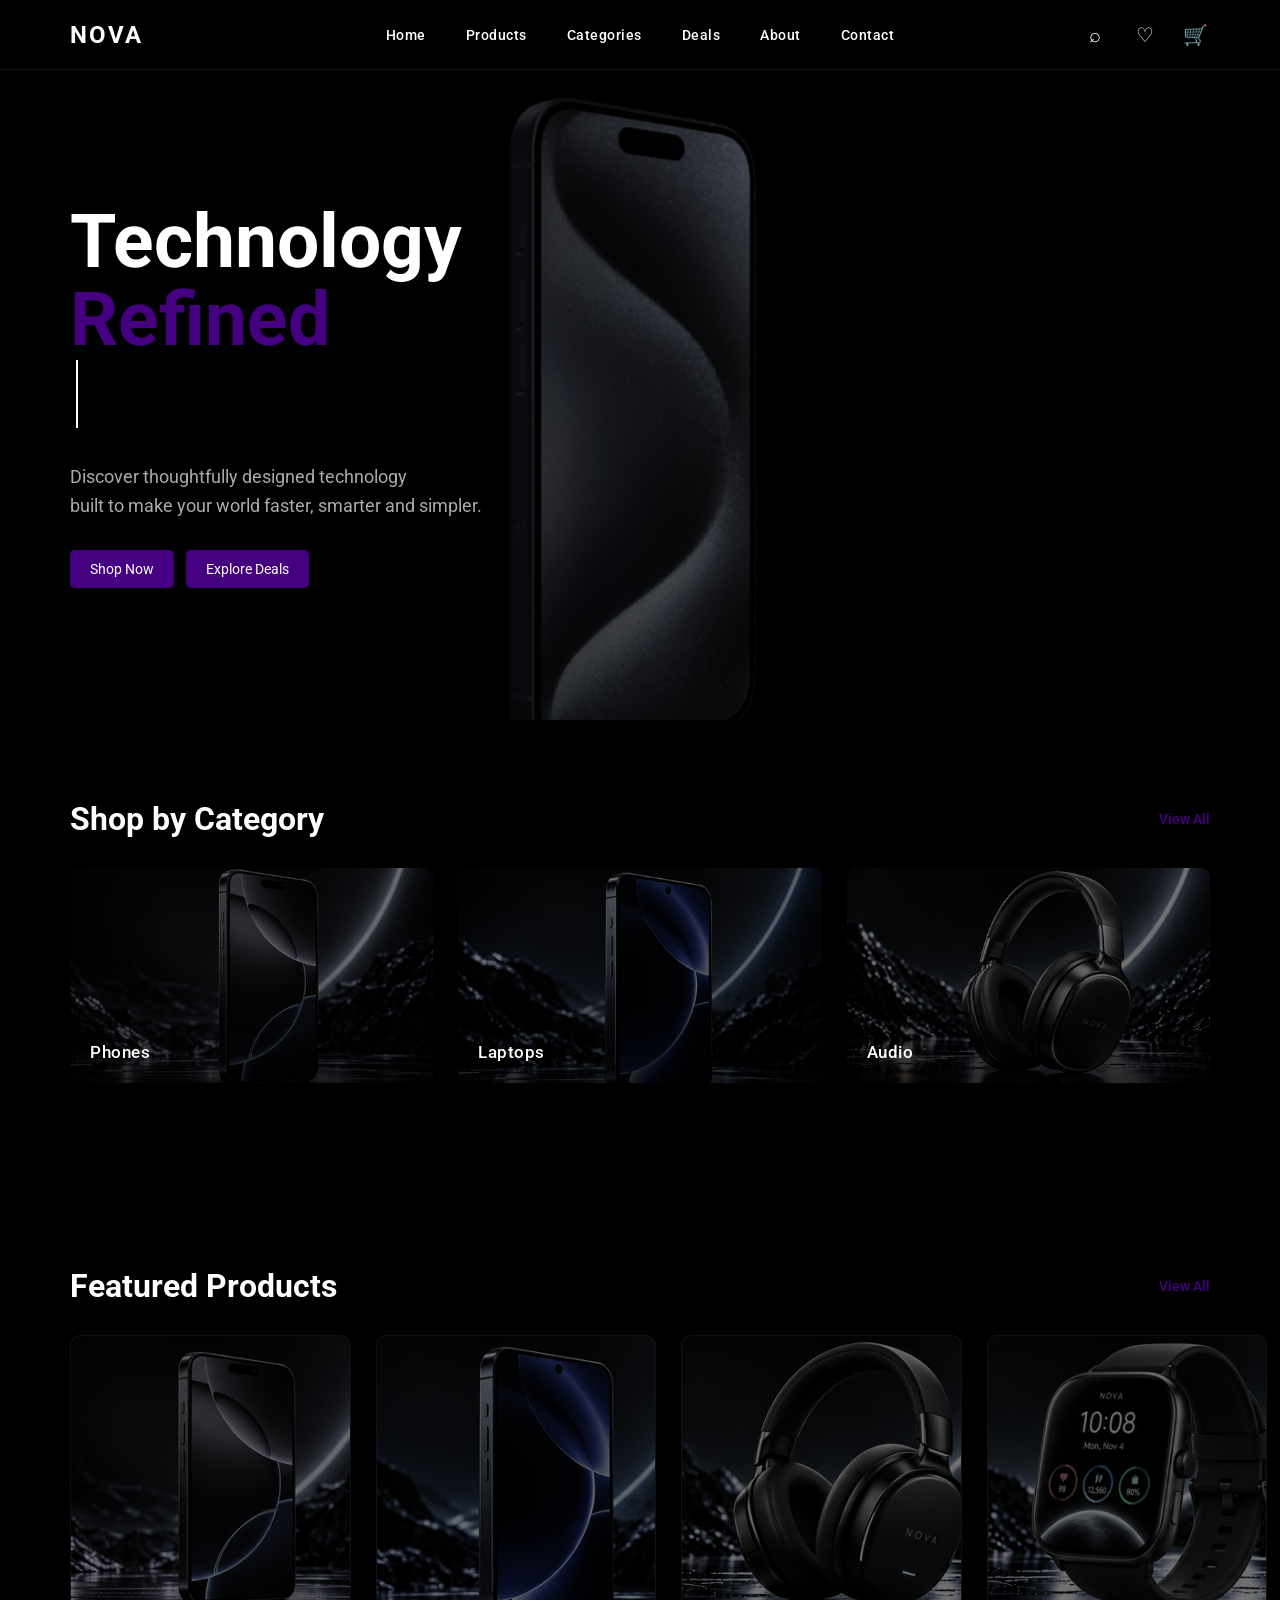
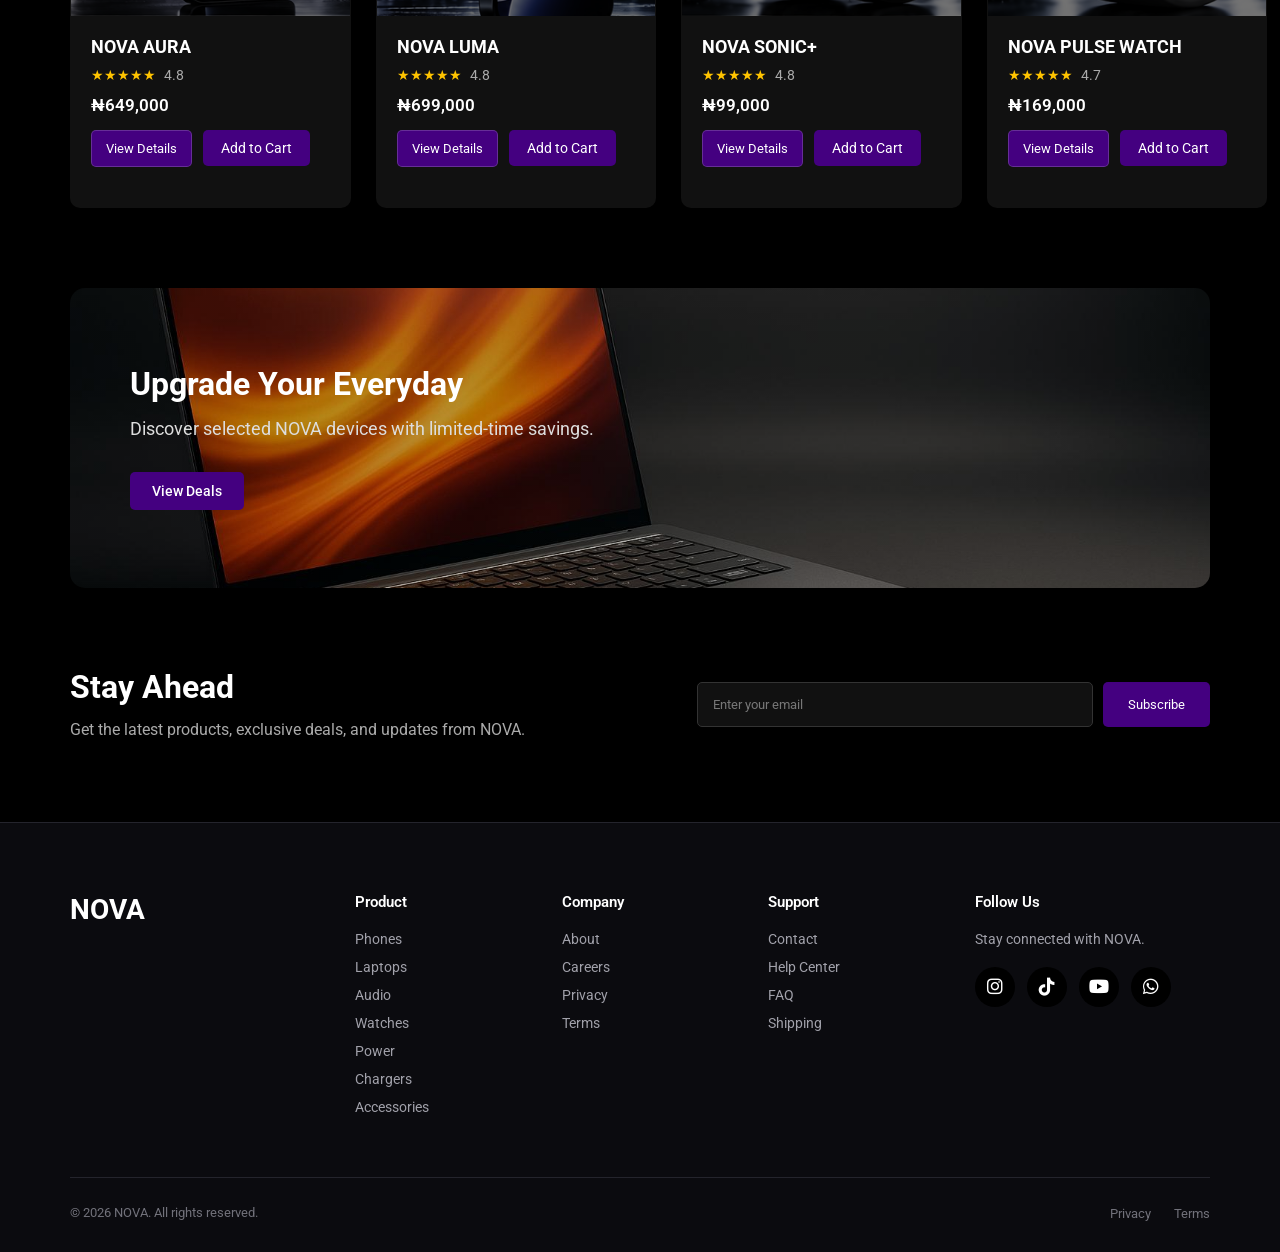
==== index.html @ fd6cf9b6 "Initial NOVA 2.0 frontend" ====
<!DOCTYPE html>

<html lang="en">

<head>

    <meta charset="UTF-8">

    <meta
        name="viewport"
        content="width=device-width, initial-scale=1.0"
    >

    <meta
        name="google-site-verification"
        content="E1t8seXe4FkP1gGQ0VygwPh6oIg7WVUODaqgXVJ8Ni4"
    >

    <link rel="stylesheet" href="style.css">

    <link
        rel="stylesheet"
        href="https://cdnjs.cloudflare.com/ajax/libs/font-awesome/6.5.2/css/all.min.css"
    >

    <title>NOVA | Technology Refined</title>

</head>

<body>


<header class="top-header">

    <a
        href="index.html"
        class="logo"
    >
        NOVA
    </a>

    <nav class="top-links">

        <a href="index.html">Home</a>
        <a href="Products.html">Products</a>
        <a href="Categories.html">Categories</a>
        <a href="Deals.html">Deals</a>
        <a href="About.html">About</a>
        <a href="Contact.html">Contact</a>

    </nav>

    <div class="nav-right">

        <button
            type="button"
            class="header-icon search-button"
            id="search-button"
            aria-label="Search"
        >
            ⌕
        </button>

        <a
            href="Cart.html"
            class="header-icon cart-button"
            aria-label="Shopping cart"
        >
            🛒

            <span
                class="cart-count"
                id="cart-count"
            >
                0
            </span>
        </a>

        <button
            type="button"
            class="hamburger-button"
            id="menu-button"
            aria-label="Open menu"
            aria-expanded="false"
        >
            <span></span>
            <span></span>
            <span></span>
        </button>

    </div>

</header>


<div
    class="dropdown-overlay"
    id="dropdown-overlay"
></div>


<div
    class="search-dropdown"
    id="search-dropdown"
>

    <div class="search-box">

        <span class="search-symbol">
            ⌕
        </span>

        <input
            type="text"
            id="search-input"
            placeholder="Search products..."
            autocomplete="off"
        >

        <button
            type="button"
            class="close-search"
            id="close-search"
            aria-label="Close search"
        >
            ×
        </button>

    </div>

    <div
        class="search-results"
        id="search-results"
    ></div>

</div>


<section class="hero">

    <div class="hero-text">

        <h1 data-typewriter>

            <span class="technology">
                Technology
            </span>

            <span class="refined">
                Refined
            </span>

        </h1>

        <p>
            Discover thoughtfully designed technology
            <br>
            built to make your world faster, smarter and simpler.
        </p>

        <div class="hero-buttons">

            <button
                type="button"
                onclick="window.location.href='Products.html'"
            >
                Shop Now
            </button>

            <button
                type="button"
                onclick="window.location.href='Deals.html'"
            >
                Explore Deals
            </button>

        </div>

    </div>

</section>


<section class="categories">

    <div class="category-header">

        <h2>
            Shop by Category
        </h2>

        <a href="Categories.html">
            View All
        </a>

    </div>


    <div class="category-container">

        <div class="category-card">

            <a href="Products.html?category=phones">

                <img
                    src="aura-graphite-01.png"
                    alt="NOVA phones"
                >

            </a>

            <h3>

                <a href="Products.html?category=phones">
                    Phones
                </a>

            </h3>

        </div>


        <div class="category-card">

            <a href="Products.html?category=laptops">

                <img
                    src="luma-black-01.png"
                    alt="NOVA laptops"
                >

            </a>

            <h3>

                <a href="Products.html?category=laptops">
                    Laptops
                </a>

            </h3>

        </div>


        <div class="category-card">

            <a href="Products.html?category=audio">

                <img
                    src="sonic-black-01.png"
                    alt="NOVA audio products"
                >

            </a>

            <h3>

                <a href="Products.html?category=audio">
                    Audio
                </a>

            </h3>

        </div>

    </div>

</section>


<section class="products">

    <div class="products-header">

        <h2>
            Featured Products
        </h2>

        <a href="Products.html">
            View All
        </a>

    </div>


    <div class="product-container">


        <div class="product-card">

            <div class="product-image">

                <img
                    src="aura-graphite-01.png"
                    alt="NOVA AURA"
                >

            </div>

            <div class="product-info">

                <h3>
                    NOVA AURA
                </h3>

                <p class="rating">
                    ★★★★★
                    <span>4.9</span>
                </p>

                <p class="price">
                    ₦649,000
                </p>

                <a
                    href="Product-details.html?id=nova-aura"
                    class="view-details"
                >
                    View Details
                </a>

                <button
                    type="button"
                    class="add-to-cart"
                    data-product-id="nova-aura"
                >
                    Add to Cart
                </button>

            </div>

        </div>


        <div class="product-card">

            <div class="product-image">

                <img
                    src="luma-black-01.png"
                    alt="NOVA LUMA"
                >

            </div>

            <div class="product-info">

                <h3>
                    NOVA LUMA
                </h3>

                <p class="rating">
                    ★★★★★
                    <span>4.8</span>
                </p>

                <p class="price">
                    ₦699,000
                </p>

                <a
                    href="Product-details.html?id=nova-luma"
                    class="view-details"
                >
                    View Details
                </a>

                <button
                    type="button"
                    class="add-to-cart"
                    data-product-id="nova-luma"
                >
                    Add to Cart
                </button>

            </div>

        </div>


        <div class="product-card">

            <div class="product-image">

                <img
                    src="sonic-plus-graphite-01.png"
                    alt="NOVA SONIC+"
                >

            </div>

            <div class="product-info">

                <h3>
                    NOVA SONIC+
                </h3>

                <p class="rating">
                    ★★★★★
                    <span>4.8</span>
                </p>

                <p class="price">
                    ₦99,000
                </p>

                <a
                    href="Product-details.html?id=nova-sonic-plus"
                    class="view-details"
                >
                    View Details
                </a>

                <button
                    type="button"
                    class="add-to-cart"
                    data-product-id="nova-sonic-plus"
                >
                    Add to Cart
                </button>

            </div>

        </div>


        <div class="product-card">

            <div class="product-image">

                <img
                    src="pulse-watch-graphite-01.png"
                    alt="NOVA PULSE WATCH"
                >

            </div>

            <div class="product-info">

                <h3>
                    NOVA PULSE WATCH
                </h3>

                <p class="rating">
                    ★★★★★
                    <span>4.7</span>
                </p>

                <p class="price">
                    ₦169,000
                </p>

                <a
                    href="Product-details.html?id=nova-pulse-watch"
                    class="view-details"
                >
                    View Details
                </a>

                <button
                    type="button"
                    class="add-to-cart"
                    data-product-id="nova-pulse-watch"
                >
                    Add to Cart
                </button>

            </div>

        </div>

    </div>

</section>


<section class="upgrade">

    <div class="upgrade-text">

        <h2>
            Upgrade Your Everyday
        </h2>

        <p>
            Discover selected NOVA devices with limited-time savings.
        </p>

        <a href="Deals.html">
            View Deals
        </a>

    </div>

</section>


<section class="newsletter">

    <div class="newsletter-text">

        <h2>
            Stay Ahead
        </h2>

        <p>
            Get the latest products, exclusive deals,
            and updates from NOVA.
        </p>

    </div>

    <div class="subscribe">

        <input
            type="email"
            placeholder="Enter your email"
        >

        <button type="submit">
            Subscribe
        </button>

    </div>

</section>


<footer class="footer">

    <div class="footer-content">

        <div class="footer-brand">

            <h2>
                NOVA
            </h2>

        </div>


        <div class="footer-column">

            <h3>
                Product
            </h3>

            <a href="Products.html?category=phones">
                Phones
            </a>

            <a href="Products.html?category=laptops">
                Laptops
            </a>

            <a href="Products.html?category=audio">
                Audio
            </a>

            <a href="Products.html?category=watches">
                Watches
            </a>

            <a href="Products.html?category=power">
                Power
            </a>

            <a href="Products.html?category=chargers">
                Chargers
            </a>

            <a href="Products.html?category=accessories">
                Accessories
            </a>

        </div>


        <div class="footer-column">

            <h3>
                Company
            </h3>

            <a href="About.html">
                About
            </a>

            <a href="#">
                Careers
            </a>

            <a href="#">
                Privacy
            </a>

            <a href="#">
                Terms
            </a>

        </div>


        <div class="footer-column">

            <h3>
                Support
            </h3>

            <a href="Contact.html">
                Contact
            </a>

            <a href="#">
                Help Center
            </a>

            <a href="#">
                FAQ
            </a>

            <a href="#">
                Shipping
            </a>

        </div>


        <div class="footer-social">

            <h3>
                Follow Us
            </h3>

            <p>
                Stay connected with NOVA.
            </p>

            <div class="social-icons">

                <a
                    href="https://instagram.com/iamprincekamsi/"
                    target="_blank"
                    rel="noopener noreferrer"
                    aria-label="Instagram"
                >
                    <i class="fab fa-instagram"></i>
                </a>

                <a
                    href="https://tiktok.com/@iamprincewill8/"
                    target="_blank"
                    rel="noopener noreferrer"
                    aria-label="TikTok"
                >
                    <i class="fab fa-tiktok"></i>
                </a>

                <a
                    href="https://youtube.com/@Princekamsiyochukwu"
                    target="_blank"
                    rel="noopener noreferrer"
                    aria-label="YouTube"
                >
                    <i class="fab fa-youtube"></i>
                </a>

                <a
                    href="https://wa.me/2348119819202/"
                    target="_blank"
                    rel="noopener noreferrer"
                    aria-label="WhatsApp"
                >
                    <i class="fab fa-whatsapp"></i>
                </a>

            </div>

        </div>

    </div>


    <div class="footer-bottom">

        <p>
            © 2026 NOVA. All rights reserved.
        </p>

        <div>

            <a href="#">
                Privacy
            </a>

            <a href="#">
                Terms
            </a>

        </div>

    </div>

</footer>


<button
    id="back-to-top"
    class="back-to-top"
    aria-label="Back to top"
>
    ↑
</button>


<script src="site.js"></script>

</body>

</html>
---- style.css ----
@import url("https://fonts.googleapis.com/css2?family=Roboto:wght@400;500;600;700&display=swap");

* {
  margin: 0;
  padding: 0;
  box-sizing: border-box;
  font-family: "Roboto", sans-serif;
  }

html {
scroll-behavior: smooth;
scroll-padding-top: 80px;
}

body {
background: #000;
color: #fff;
overflow-x: hidden;
}

img {
max-width: 100%;
display: block;
}

button {
border: none;
cursor: pointer;
font-family: inherit;
}

button:hover {
background-color: rgb(85, 0, 160);
}

button:active {
transform: scale(.97);
}

.top-header {
width: 100%;
min-height: 70px;
background: rgba(0, 0, 0, .82);
backdrop-filter: blur(14px);
-webkit-backdrop-filter: blur(14px);
border-bottom: 1px solid rgba(255, 255, 255, .08);
display: flex;
align-items: center;
padding: 0 70px;
gap: 20px;
position: sticky;
top: 0;
z-index: 5000;
}

.logo {
width: 200px;
flex-shrink: 0;
color: #fff;
text-decoration: none;
font-size: 24px;
font-weight: 700;
letter-spacing: 2px;
}

.top-links {
flex: 1;
display: flex;
align-items: center;
justify-content: center;
gap: 40px;
}

.top-links a {
position: relative;
color: #fff;
text-decoration: none;
font-size: 14px;
font-weight: 500;
letter-spacing: .5px;
white-space: nowrap;
transition: color .3s ease;
}

.top-links a::after {
content: "";
position: absolute;
left: 0;
bottom: -7px;
width: 0;
height: 2px;
background: rgb(68, 0, 128);
transition: width .3s ease;
}

.top-links a:hover {
color: #aaa;
}

.top-links a:hover::after {
width: 100%;
}

.nav-right {
width: 200px;
flex-shrink: 0;
display: flex;
align-items: center;
justify-content: flex-end;
gap: 20px;
}

.header-icon {
width: 30px;
height: 35px;
position: relative;
display: flex;
align-items: center;
justify-content: center;
padding: 0;
background: transparent;
color: #fff;
text-decoration: none;
font-size: 20px;
line-height: 1;
appearance: none;
-webkit-appearance: none;
box-shadow: none;
transition: color .3s ease, transform .2s ease;
}

.header-icon:hover {
background: transparent;
color: #aaa;
transform: translateY(-1px);
}

.cart-button {
position: relative;
}

.cart-count {
position: absolute;
top: -5px;
right: -8px;
min-width: 18px;
height: 18px;
padding: 0 4px;
display: none;
align-items: center;
justify-content: center;
background: rgb(68, 0, 128);
color: #fff;
border-radius: 50px;
font-size: 10px;
font-weight: 700;
line-height: 1;
}

.sign-in-button {
display: inline-flex;
align-items: center;
justify-content: center;
padding: 8px 16px;
background: rgb(68, 0, 128);
color: #fff;
text-decoration: none;
border-radius: 5px;
font-size: 14px;
transition: background .3s ease, transform .2s ease;
}

.sign-in-button:hover {
background: rgb(85, 0, 160);
transform: translateY(-2px);
}

.hamburger-button {
display: none;
width: 38px;
height: 38px;
padding: 7px;
background: transparent;
flex-direction: column;
align-items: center;
justify-content: center;
gap: 5px;
flex-shrink: 0;
}

.hamburger-button:hover {
background: transparent;
}

.hamburger-button span {
width: 22px;
height: 2px;
display: block;
background: #fff;
border-radius: 2px;
transition: transform .3s ease, opacity .3s ease;
}

.hamburger-button.active span:nth-child(1) {
transform: translateY(7px) rotate(45deg);
}

.hamburger-button.active span:nth-child(2) {
opacity: 0;
}

.hamburger-button.active span:nth-child(3) {
transform: translateY(-7px) rotate(-45deg);
}

.mobile-menu {
display: none;
}

.mobile-menu.active {
display: flex;
}

.search-dropdown {
position: fixed;
top: 70px;
right: 70px;
width: 420px;
max-width: calc(100vw - 40px);
background: #111;
border: 1px solid #292929;
border-radius: 0 0 12px 12px;
z-index: 6000;
opacity: 0;
visibility: hidden;
transform: translateY(-10px);
transition: opacity .25s ease, transform .25s ease, visibility .25s ease;
}

.search-dropdown.active {
opacity: 1;
visibility: visible;
transform: translateY(0);
}

.search-box {
display: flex;
align-items: center;
gap: 12px;
padding: 16px 18px;
border-bottom: 1px solid #292929;
}

.search-symbol {
color: #888;
font-size: 20px;
}

#search-input {
flex: 1;
min-width: 0;
height: 40px;
background: transparent;
border: none;
outline: none;
color: #fff;
font-size: 15px;
}

#search-input::placeholder {
color: #666;
}

.close-search {
padding: 0;
background: transparent;
color: #888;
border: none;
font-size: 24px;
line-height: 1;
}

.close-search:hover {
background: transparent;
color: #fff;
}

.search-results {
max-height: 420px;
overflow-y: auto;
}

.search-result {
width: 100%;
display: flex;
align-items: center;
gap: 14px;
padding: 13px 16px;
border: none;
border-bottom: 1px solid #222;
background: transparent;
color: white;
text-align: left;
cursor: pointer;
transition: background .2s ease;
}

.search-result:hover {
background: #1b1b1b;
}

.search-result:last-child {
border-bottom: none;
}

.search-result-image {
width: 52px;
height: 52px;
flex-shrink: 0;
display: flex;
align-items: center;
justify-content: center;
overflow: hidden;
background: #181818;
border-radius: 7px;
}

.search-result-image img {
width: 100%;
height: 100%;
object-fit: contain;
}

.search-result-info {
flex: 1;
min-width: 0;
}

.search-result-info strong {
display: block;
margin-bottom: 4px;
color: #fff;
font-size: 14px;
white-space: nowrap;
overflow: hidden;
text-overflow: ellipsis;
}

.search-result-info small {
display: block;
color: #888;
font-size: 12px;
}

.search-result-price {
color: #fff;
font-size: 13px;
font-weight: 600;
white-space: nowrap;
}

.search-message {
padding: 25px 18px;
color: #777;
font-size: 13px;
text-align: center;
}

.dropdown-overlay {
position: fixed;
inset: 70px 0 0;
background: rgba(0, 0, 0, .45);
z-index: 5500;
opacity: 0;
visibility: hidden;
transition: opacity .25s ease, visibility .25s ease;
}

.dropdown-overlay.active {
opacity: 1;
visibility: visible;
}

.hero {
min-height: 650px;
display: flex;
align-items: center;
position: relative;
overflow: hidden;
padding: 70px;
background-color: #18121f;
background-image:
linear-gradient(
90deg,
rgba(0, 0, 0, .95) 0%,
rgba(0, 0, 0, .75) 45%,
rgba(0, 0, 0, .10) 100%
),
url("generic image 1.jpg");
background-size: cover;
background-position: left center;
background-repeat: no-repeat;
animation: heroReveal 1s cubic-bezier(0.22, 1, 0.36, 1) both;
}

.hero-text {
width: 50%;
max-width: 650px;
position: relative;
z-index: 2;
opacity: 0;
transform: translateY(70px);
animation: heroTextReveal .9s cubic-bezier(0.22, 1, 0.36, 1) .25s both;
}

.hero-text h1 {
font-size: clamp(55px, 6vw, 75px);
line-height: 1.05;
margin-bottom: 25px;
}

.technology {
display: block;
color: #fff;
}

.refined {
display: block;
color: rgb(68, 0, 128);
}

.hero-text p {
max-width: 500px;
color: #aaa;
font-size: 18px;
line-height: 1.6;
margin-bottom: 30px;
}

.hero-buttons {
display: flex;
align-items: center;
flex-wrap: wrap;
gap: 12px;
}

.hero-buttons button {
padding: 11px 20px;
background: rgb(68, 0, 128);
color: #fff;
border-radius: 5px;
font-size: 14px;
transition: background .3s ease, transform .2s ease;
}

.hero-buttons button:hover {
background: rgb(85, 0, 160);
transform: translateY(-2px);
}

.categories {
padding: 80px 70px;
background: #000;
}

.category-header {
width: 100%;
display: flex;
align-items: center;
justify-content: space-between;
margin-bottom: 30px;
}

.category-header h2 {
color: #fff;
font-size: 32px;
}

.category-header a {
color: rgb(68, 0, 128);
text-decoration: none;
font-size: 14px;
font-weight: 500;
transition: color .3s ease;
}

.category-header a:hover {
color: #aaa;
}

.category-container {
width: 100%;
display: grid;
grid-template-columns: repeat(3, minmax(0, 1fr));
gap: 25px;
}

.category-card {
height: 90%;
position: relative;
overflow: hidden;
display: flex;
align-items: center;
justify-content: center;
background: #111;
border-radius: 10px;
animation: revealCard linear both;
animation-timeline: view();
animation-range: entry 0% cover 45%;
}

.category-card:nth-child(2) {
animation-delay: .12s;
}

.category-card:nth-child(3) {
animation-delay: .24s;
}

.category-card img {
width: 100%;
height: 105%;
object-fit: cover;
object-position: center;
filter: brightness(45%) saturate(40%);
transition: filter .4s ease, transform .4s ease;
}

.category-card:hover img {
filter: brightness(100%) saturate(100%);
transform: scale(1.03);
}

.category-card::after {
content: "";
position: absolute;
inset: 0;
background: linear-gradient(
to top,
rgba(0, 0, 0, .65),
transparent 55%
);
pointer-events: none;
}

.category-card h3 {
position: absolute;
left: 20px;
bottom: 20px;
z-index: 2;
margin: 0;
}

.category-card h3 a {
color: #fff;
text-decoration: none;
font-size: 17px;
font-weight: 500;
letter-spacing: .5px;
}

.category-card h3 a:hover {
color: #ddd;
}

.products {
padding: 80px 70px;
background: #000;
}

.products-header {
width: 100%;
display: flex;
align-items: center;
justify-content: space-between;
margin-bottom: 30px;
}

.products-header h2 {
color: #fff;
font-size: 32px;
}

.products-header a {
color: rgb(68, 0, 128);
text-decoration: none;
font-size: 14px;
font-weight: 500;
transition: color .3s ease;
}

.products-header a:hover {
color: #aaa;
}

.product-container {
width: 105%;
display: grid;
grid-template-columns: repeat(4, minmax(0, 1fr));
gap: 25px;
}

.product-card {
min-width: 0;
overflow: hidden;
padding-bottom: 20px;
background: #111;
border-radius: 10px;
border: 1px solid transparent;
animation: revealCard linear both;
animation-timeline: view();
animation-range: entry 0% cover 45%;
transition:
transform .3s ease,
border-color .3s ease,
box-shadow .3s ease;
}

.product-card:nth-child(2) {
animation-delay: .12s;
}

.product-card:nth-child(3) {
animation-delay: .24s;
}

.product-card:nth-child(4) {
animation-delay: .36s;
}

.product-card:hover {
transform: translateY(-5px);
border-color: rgba(68, 0, 128, .4);
box-shadow: 0 15px 35px rgba(0, 0, 0, .35);
}

.product-image {
width: 105%;
height: 280px;
display: flex;
align-items: center;
justify-content: center;
overflow: hidden;
background: #151515;
}

.product-image img {
width: 100%;
height: 100%;
display: block;
object-fit: cover;
object-position: center;
filter: brightness(45%) saturate(40%);
transition: filter .4s ease, transform .4s ease;
}

.product-card:hover .product-image img {
filter: brightness(100%) saturate(100%);
transform: scale(1.04);
}

.product-info {
padding: 20px;
}

.product-info h3 {
color: #fff;
font-size: 18px;
margin-bottom: 10px;
}

.rating {
color: #ffc400;
font-size: 14px;
margin-bottom: 12px;
}

.rating span {
color: #aaa;
margin-left: 5px;
}

.price {
color: #fff;
font-size: 17px;
font-weight: 600;
margin-bottom: 15px;
}

.view-details {
display: inline-flex;
align-items: center;
justify-content: center;
margin-right: 7px;
padding: 10px 14px;
background:  rgb(68, 0, 128);
color: #fff;
border: 1px solid rgba(255, 255, 255, .18);
border-radius: 5px;
text-decoration: none;
font-size: 13px;
transition:
background .3s ease,
border-color .3s ease,
transform .2s ease;
}

.view-details:hover {
background: rgba(68, 0, 128, .18);
border-color: rgba(68, 0, 128, .7);
transform: translateY(-2px);
}

.product-info button,
.add-to-cart {
background: rgb(68, 0, 128);
color: #fff;
padding: 10px 18px;
border: none;
border-radius: 5px;
cursor: pointer;
font-size: 14px;
transition: background .3s ease, transform .2s ease;
}

.product-info button:hover,
.add-to-cart:hover {
background: rgb(85, 0, 160);
transform: translateY(-2px);
}

.product-info button:disabled,
.add-to-cart:disabled {
opacity: .8;
cursor: default;
transform: none;
}

.upgrade {
margin: 0 70px;
min-height: 300px;
padding: 60px;
display: flex;
align-items: center;
justify-content: flex-start;
overflow: hidden;
border-radius: 15px;
background-image:
linear-gradient(
rgba(0, 0, 0, .25),
rgba(0, 0, 0, .25)
),
url("generic\ image\ 7.jpg");
background-size: cover;
background-position: center;
animation: revealSection linear both;
animation-timeline: view();
animation-range: entry 0% cover 45%;
}

.upgrade-text h2 {
color: #fff;
font-size: 32px;
margin-bottom: 12px;
}

.upgrade-text p {
color: #ddd;
font-size: 18px;
line-height: 1.6;
margin-bottom: 28px;
}

.upgrade-text a {
display: inline-flex;
align-items: center;
justify-content: center;
padding: 11px 22px;
background: rgb(68, 0, 128);
color: #fff;
text-decoration: none;
border-radius: 5px;
font-size: 14px;
font-weight: 500;
transition: background .3s ease, transform .2s ease;
}

.upgrade-text a:hover {
background: rgb(85, 0, 160);
transform: translateY(-2px);
}

.newsletter {
padding: 80px 70px;
display: flex;
align-items: center;
justify-content: space-between;
gap: 50px;
background: #000;
animation: revealSection linear both;
animation-timeline: view();
animation-range: entry 0% cover 45%;
}

.newsletter-text {
width: 45%;
}

.newsletter-text h2 {
color: #fff;
font-size: 32px;
margin-bottom: 12px;
}

.newsletter-text p {
color: #aaa;
font-size: 16px;
line-height: 1.5;
}

.subscribe {
width: 45%;
display: flex;
align-items: center;
gap: 10px;
}

.subscribe input {
flex: 1;
height: 45px;
padding: 0 15px;
background: #111;
color: #fff;
border: 1px solid #333;
border-radius: 5px;
outline: none;
transition: border-color .3s ease, box-shadow .3s ease;
}

.subscribe input:focus {
border-color: rgb(68, 0, 128);
box-shadow: 0 0 0 3px rgba(68, 0, 128, .15);
}

.subscribe input::placeholder {
color: #777;
}

.subscribe button {
height: 45px;
padding: 0 25px;
background: rgb(68, 0, 128);
color: #fff;
border: none;
border-radius: 5px;
cursor: pointer;
}

.subscribe button:hover {
background: rgb(85, 0, 160);
}

.footer {
padding: 70px 70px 30px;
border-top: 1px solid #24242c;
background: #0b0b0f;
animation: revealSection linear both;
animation-timeline: view();
animation-range: entry 0% cover 45%;
}

.footer-content {
max-width: 1400px;
margin: 0 auto;
display: grid;
grid-template-columns: 1.5fr 1fr 1fr 1fr 1.5fr;
gap: 50px;
align-items: start;
}

.footer-brand h2 {
color: #fff;
font-size: 28px;
font-weight: 700;
}

.footer-column {
display: flex;
flex-direction: column;
}

.footer-column h3,
.footer-social h3 {
color: #fff;
font-size: 15px;
font-weight: 600;
margin-bottom: 20px;
}

.footer-column a {
color: #a1a1aa;
text-decoration: none;
font-size: 14px;
margin-bottom: 12px;
transition: color .3s ease, transform .3s ease;
}

.footer-column a:hover {
color: #8b5cf6;
transform: translateX(3px);
}

.footer-social p {
color: #a1a1aa;
font-size: 14px;
margin-bottom: 20px;
}

.social-icons {
display: flex;
gap: 12px;
}

.social-icons a {
width: 40px;
height: 40px;
border-radius: 50%;
display: flex;
align-items: center;
justify-content: center;
color: #fff;
background: #000;
text-decoration: none;
font-size: 18px;
transition: all .3s ease;
}

.social-icons a:hover {
background: #8b5cf6;
transform: translateY(-3px);
}

.footer-bottom {
max-width: 1400px;
margin: 50px auto 0;
padding-top: 25px;
border-top: 1px solid #24242c;
display: flex;
justify-content: space-between;
align-items: center;
}

.footer-bottom p {
color: #71717a;
font-size: 13px;
}

.footer-bottom a {
color: #71717a;
text-decoration: none;
font-size: 13px;
margin-left: 20px;
}

.footer-bottom a:hover {
color: #fff;
}

.back-to-top {
position: fixed;
right: 25px;
bottom: 25px;
width: 42px;
height: 42px;
border: 1px solid rgba(168, 85, 247, .45);
border-radius: 50%;
background: rgba(16, 16, 24, .92);
color: #fff;
display: flex;
align-items: center;
justify-content: center;
font-size: 19px;
line-height: 1;
cursor: pointer;
opacity: 0;
visibility: hidden;
transform: translateY(15px);
transition:
opacity .3s ease,
visibility .3s ease,
transform .3s ease,
background .3s ease,
box-shadow .3s ease;
z-index: 4000;
}

.back-to-top.show {
opacity: 1;
visibility: visible;
transform: translateY(0);
}

.back-to-top:hover {
background: #8b2cff;
box-shadow: 0 0 20px rgba(139, 44, 255, .35);
transform: translateY(-3px);
}

[data-typewriter] {
    display: inline-block;
    min-height: 1.2em;
}

.typewriter-active::after {
    content: "";
    display: inline-block;
    width: 2px;
    height: 0.9em;
    margin-left: 6px;
    background: currentColor;
    vertical-align: -0.05em;
    animation: nova-cursor 0.7s steps(1) infinite;
}

.typewriter-finished::after {
    animation: nova-cursor 0.7s steps(1) infinite;
}

@keyframes nova-cursor {
    0%,
    49% {
        opacity: 1;
    }

    50%,
    100% {
        opacity: 0;
    }
}

@keyframes heroReveal {
from {
opacity: 0;
transform: translateY(80px) scale(.94);
}


to {
    opacity: 1;
    transform: translateY(0) scale(1);
}


}

@keyframes heroTextReveal {
from {
opacity: 0;
transform: translateY(70px);
}


to {
    opacity: 1;
    transform: translateY(0);
}


}

@keyframes revealSection {
from {
opacity: 0;
transform: translateY(120px) scale(.94);
}


to {
    opacity: 1;
    transform: translateY(0) scale(1);
}


}

@keyframes revealCard {
from {
opacity: 0;
transform: translateY(100px) scale(.90);
}


to {
    opacity: 1;
    transform: translateY(0) scale(1);
}


}

@media (prefers-reduced-motion: reduce) {


html {
    scroll-behavior: auto;
}

*,
*::before,
*::after {
    animation-duration: .01ms !important;
    animation-iteration-count: 1 !important;
    transition-duration: .01ms !important;
}

.hero,
.hero-text,
.categories,
.products,
.upgrade,
.newsletter,
.footer,
.category-card,
.product-card {
    animation: none !important;
    opacity: 1 !important;
    transform: none !important;
}


}

@media (max-width: 1000px) {


.top-header {
    padding: 0 35px;
}

.logo {
    width: 150px;
}

.top-links {
    gap: 20px;
}

.nav-right {
    width: 150px;
    gap: 12px;
}

.hero {
    min-height: 600px;
    padding: 55px 35px;
    background-position: 75% center;
}

.hero-text {
    width: 55%;
}

.hero-text h1 {
    font-size: 55px;
}

.hero-text p {
    font-size: 16px;
}

.categories {
    padding: 50px 35px;
}

.category-container {
    gap: 20px;
}

.category-card {
    height: 230px;
}

.products {
    padding: 50px 35px;
}

.product-container {
    grid-template-columns: repeat(2, minmax(0, 1fr));
    gap: 20px;
}

.upgrade {
    margin: 0 35px;
    padding: 50px;
    min-height: 280px;
}

.newsletter {
    padding: 50px 35px;
}

.footer {
    padding: 55px 35px 30px;
}

.footer-content {
    grid-template-columns: repeat(3, 1fr);
    gap: 35px;
}

.footer-brand {
    grid-column: 1 / -1;
}


}

@media (max-width: 650px) {


.top-header {
    min-height: 70px;
    padding: 0 20px;
    display: flex;
    align-items: center;
    justify-content: space-between;
    gap: 12px;
    flex-wrap: wrap;
}

.logo {
    width: auto;
    min-width: 0;
    font-size: 22px;
    margin-right: auto;
}

.nav-right {
    width: auto;
    min-width: 0;
    display: flex;
    align-items: center;
    justify-content: flex-end;
    gap: 10px;
}

.sign-in-button {
    display: inline-flex;
    padding: 7px 12px;
    font-size: 13px;
    white-space: nowrap;
}

.hamburger-button {
    display: flex;
    width: 32px;
    height: 32px;
    padding: 0;
    background: transparent;
    flex-direction: column;
    align-items: center;
    justify-content: center;
    gap: 5px;
    cursor: pointer;
}

.hamburger-button span {
    display: block;
    width: 22px;
    height: 2px;
    background: #fff;
    border-radius: 2px;
}

.top-links {
    display: none;
    order: 3;
    width: 100%;
    flex-basis: 100%;
    flex-direction: column;
    align-items: flex-start;
    justify-content: flex-start;
    gap: 0;
    margin-top: 15px;
    padding: 10px 0;
    border-top: 1px solid rgba(255, 255, 255, .1);
}

.top-links.active {
    display: flex !important;
}

.top-links a {
    display: block;
    width: 100%;
    padding: 13px 5px;
    color: #fff;
    font-size: 14px;
    text-decoration: none;
}

.top-links a::after {
    display: none;
}

.top-links a:hover,
.top-links a.active {
    color: #a855f7;
}

.search-dropdown {
    top: 70px;
    left: 15px;
    right: 15px;
    width: auto;
    max-width: none;
}

.dropdown-overlay {
    inset: 70px 0 0;
}

.hero {
    min-height: 520px;
    padding: 60px 25px;
    background-position: 70% center;
}

.hero-text {
    width: 65%;
}

.hero-text h1 {
    font-size: clamp(42px, 11vw, 58px);
}

.hero-text p {
    font-size: 16px;
    line-height: 1.6;
}

.hero-text p br {
    display: none;
}

.hero-buttons {
    gap: 10px;
}

.hero-buttons button {
    padding: 10px 17px;
    font-size: 13px;
}

.categories {
    padding: 70px 25px;
}

.category-header {
    margin-bottom: 30px;
}

.category-header h2 {
    font-size: 28px;
}

.category-header a {
    font-size: 14px;
}

.category-container {
    grid-template-columns: repeat(2, minmax(0, 1fr));
    gap: 20px;
}

.category-card {
    height: 100%;
}

.category-card:nth-child(3) {
    grid-column: 1 / -1;
    height: 230px;
}

.category-card h3 {
    left: 18px;
    bottom: 18px;
}

.category-card h3 a {
    font-size: 15px;
}

.products {
    padding: 70px 25px;
}

.products-header {
    margin-bottom: 30px;
}

.products-header h2 {
    font-size: 28px;
}

.product-container {
    grid-template-columns: repeat(2, minmax(0, 1fr));
    gap: 20px;
}

.product-image {
    height: 210px;
}

.product-info {
    padding: 12px;
}

.product-info h3 {
    font-size: 10px;
}

.rating {
    font-size: 13px;
}

.price {
    font-size: 16px;
}

.view-details {
    width: 100%;
    margin: 0 0 8px;
}

.product-info button,
.add-to-cart {
    width: 100%;
    padding: 10px;
    font-size: 13px;
}

.upgrade {
    margin: 0 25px;
    min-height: 300px;
    padding: 45px 30px;
    justify-content: center;
    text-align: center;
}

.upgrade-text h2 {
    font-size: 29px;
}

.upgrade-text p {
    font-size: 16px;
    margin-bottom: 25px;
}

.upgrade-text a {
    padding: 11px 21px;
    font-size: 13px;
}

.newsletter {
    padding: 70px 25px;
    display: grid;
    grid-template-columns: 1fr;
    gap: 30px;
    text-align: center;
}

.newsletter-text {
    width: 100%;
}

.newsletter-text h2 {
    font-size: 29px;
}

.newsletter-text p {
    font-size: 16px;
}

.subscribe {
    width: 100%;
    display: grid;
    grid-template-columns: 1fr auto;
    gap: 10px;
}

.subscribe input {
    width: 100%;
}

.subscribe button {
    height: 45px;
    padding: 0 20px;
}

.footer {
    padding: 55px 25px 30px;
}

.footer-content {
    grid-template-columns: repeat(2, minmax(0, 1fr));
    gap: 40px 30px;
}

.footer-brand {
    grid-column: 1 / -1;
}

.footer-social {
    grid-column: 1 / -1;
}

.footer-bottom {
    margin-top: 45px;
    flex-direction: column;
    align-items: flex-start;
    gap: 18px;
}

.footer-bottom a {
    margin-left: 0;
    margin-right: 20px;
}

.back-to-top {
    right: 16px;
    bottom: 18px;
    width: 38px;
    height: 38px;
    font-size: 17px;
}


}

@media (max-width: 500px) {


.top-header {
    padding: 0 18px;
}

.logo {
    font-size: 21px;
}

.nav-right {
    gap: 8px;
}

.header-icon {
    width: 30px;
    height: 35px;
}

.sign-in-button {
    padding: 7px 10px;
    font-size: 12px;
}

.hamburger-button {
    width: 36px;
    height: 36px;
}

.hero {
    min-height: 520px;
    padding: 60px 25px;
    background-position: 70% center;
}

.hero-text {
    width: 68%;
}

.hero-text h1 {
    font-size: 44px;
}

.hero-text p {
    font-size: 15px;
}

.categories {
    padding: 60px 20px;
}

.category-header h2 {
    font-size: 25px;
}

.category-container {
    gap: 15px;
}

.category-card {
    height: 190px;
}

.category-card:nth-child(3) {
    height: 200px;
}

.products {
    padding: 60px 20px;
}

.products-header h2 {
    font-size: 25px;
}

.product-container {
    gap: 15px;
}

.product-image {
    height: 190px;
}

.product-info {
    padding: 15px;
}

.product-info h3 {
    font-size: 15px;
}

.rating {
    font-size: 12px;
}

.price {
    font-size: 15px;
}

.upgrade {
    margin: 0 20px;
}


}

@media (max-width: 380px) {


.top-header {
    padding: 0 15px;
}

.logo {
    font-size: 20px;
}

.nav-right {
    gap: 5px;
}

.header-icon {
    width: 28px;
}

.sign-in-button {
    padding: 6px 8px;
    font-size: 11px;
}

.hamburger-button {
    width: 34px;
    height: 34px;
}

.hero {
    min-height: 500px;
    padding: 50px 20px;
    background-position: 68% center;
}

.hero-text {
    width: 72%;
}

.hero-text h1 {
    font-size: 39px;
}

.hero-text p {
    font-size: 14px;
}

.hero-buttons {
    gap: 8px;
}

.hero-buttons button {
    padding: 9px 13px;
    font-size: 12px;
}

.category-container {
    grid-template-columns: 1fr;
}

.category-card {
    height: 210px;
}

.category-card:nth-child(3) {
    grid-column: auto;
    height: 210px;
}

.product-container {
    grid-template-columns: 1fr;
}

.product-image {
    height: 240px;
}

.newsletter {
    padding: 60px 20px;
}

.subscribe {
    grid-template-columns: 1fr;
}

.subscribe button {
    width: 100%;
}


}
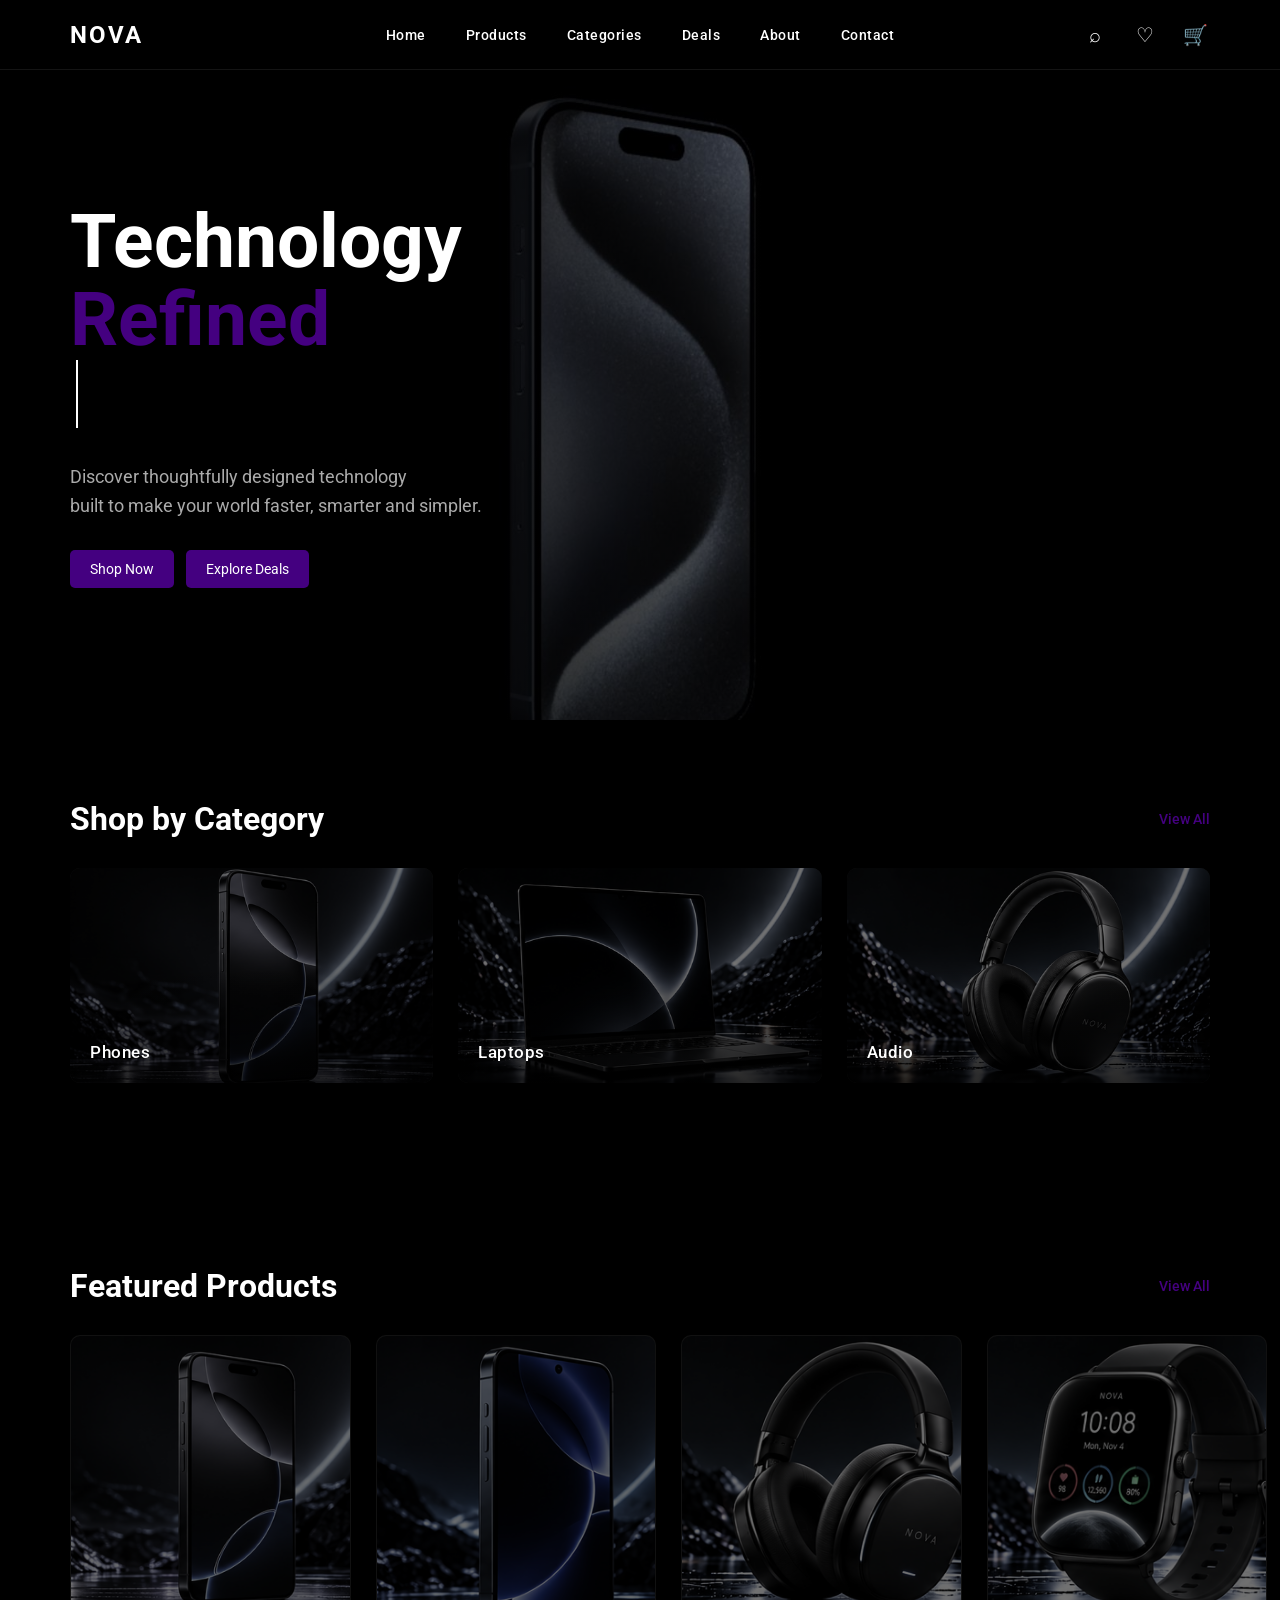
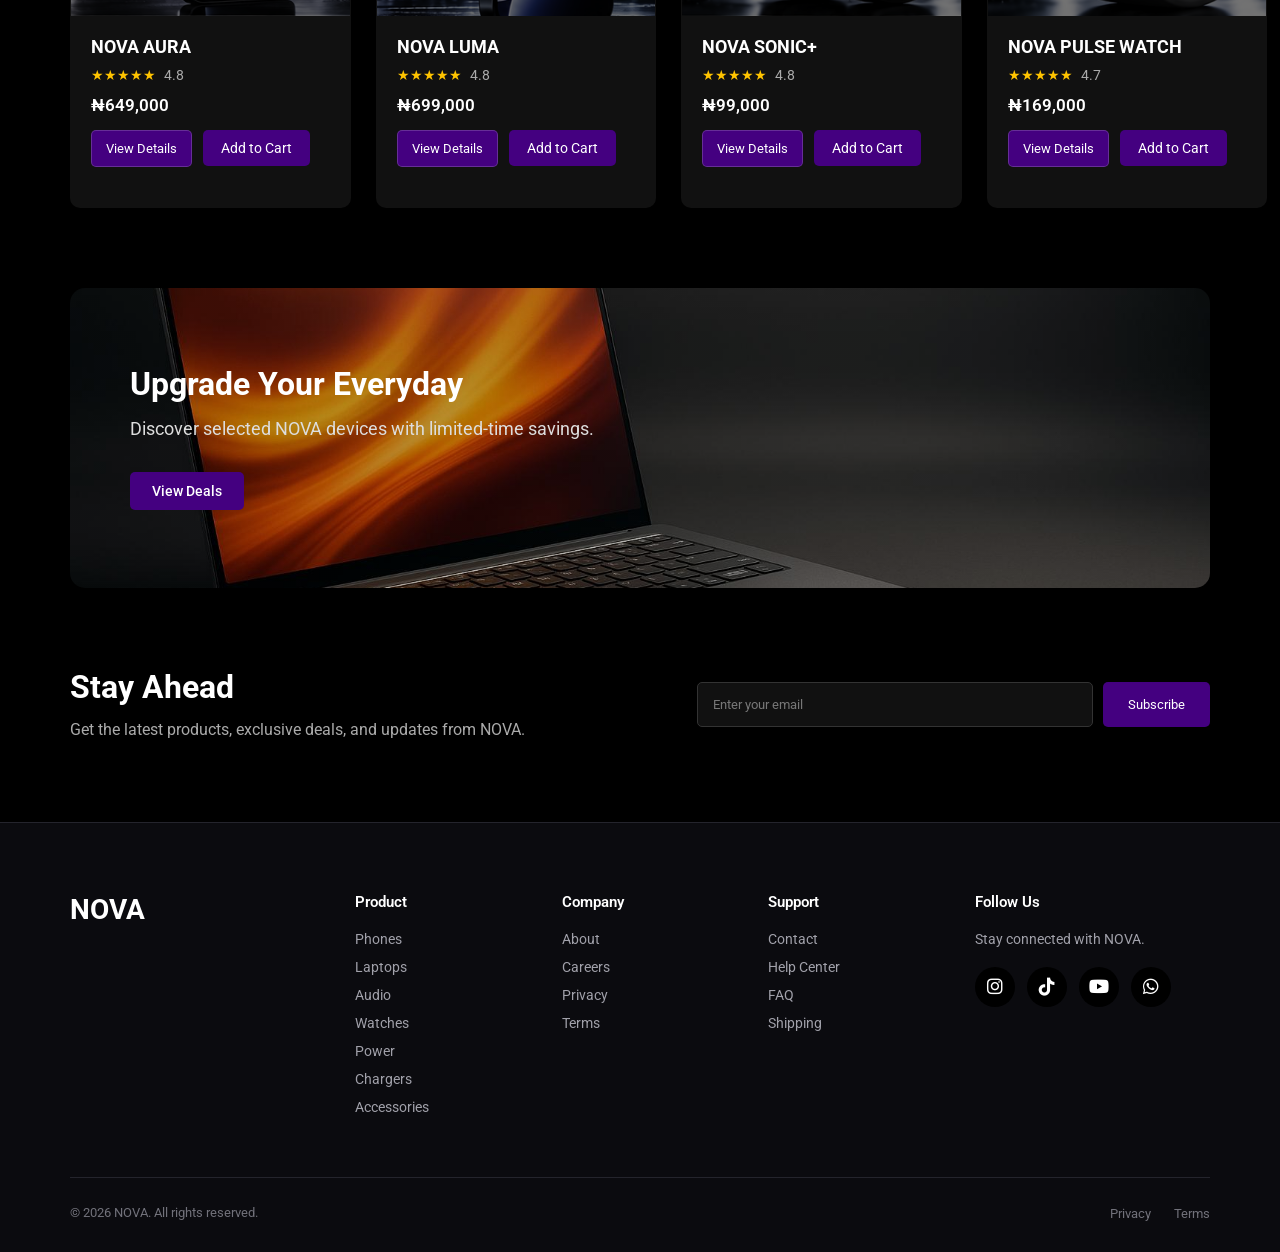
==== commit 61ba5f84: "Fix mobile category image responsiveness" ====
--- a/index.html
+++ b/index.html
@@ -45,7 +45,7 @@
         <a href="Products.html">Products</a>
         <a href="Categories.html">Categories</a>
         <a href="Deals.html">Deals</a>
-        <a href="About.html">About</a>
+        <a href="about.html">About</a>
         <a href="Contact.html">Contact</a>
 
     </nav>
@@ -62,7 +62,7 @@
         </button>
 
         <a
-            href="Cart.html"
+            href="cart.html"
             class="header-icon cart-button"
             aria-label="Shopping cart"
         >
@@ -225,7 +225,7 @@
             <a href="Products.html?category=laptops">
 
                 <img
-                    src="luma-black-01.png"
+                    src="vantage-graphite-01.png"
                     alt="NOVA laptops"
                 >
 
@@ -582,7 +582,7 @@
                 Company
             </h3>
 
-            <a href="About.html">
+            <a href="about.html">
                 About
             </a>
 
--- a/style.css
+++ b/style.css
@@ -518,12 +518,12 @@
 }
 
 .category-card img {
-width: 100%;
-height: 105%;
-object-fit: cover;
-object-position: center;
-filter: brightness(45%) saturate(40%);
-transition: filter .4s ease, transform .4s ease;
+    width: 100%;
+    height: 100%;
+    object-fit: cover;
+    object-position: center;
+    filter: brightness(45%) saturate(40%);
+    transition: filter .4s ease, transform .4s ease;
 }
 
 .category-card:hover img {
@@ -1352,29 +1352,33 @@
     font-size: 13px;
 }
 
-.categories {
-    padding: 70px 25px;
-}
-
-.category-header {
-    margin-bottom: 30px;
-}
-
-.category-header h2 {
-    font-size: 28px;
-}
-
-.category-header a {
-    font-size: 14px;
-}
-
 .category-container {
     grid-template-columns: repeat(2, minmax(0, 1fr));
     gap: 20px;
 }
 
 .category-card {
+    position: relative;
+    height: 230px;
+    overflow: hidden;
+}
+
+.category-card > a {
+    position: absolute;
+    inset: 0;
+    width: 100%;
     height: 100%;
+    display: block;
+}
+
+.category-card > a img {
+    position: absolute;
+    inset: 0;
+    width: 100%;
+    height: 100%;
+    display: block;
+    object-fit: cover;
+    object-position: center;
 }
 
 .category-card:nth-child(3) {
@@ -1383,12 +1387,10 @@
 }
 
 .category-card h3 {
+    position: absolute;
     left: 18px;
     bottom: 18px;
-}
-
-.category-card h3 a {
-    font-size: 15px;
+    z-index: 2;
 }
 
 .products {
